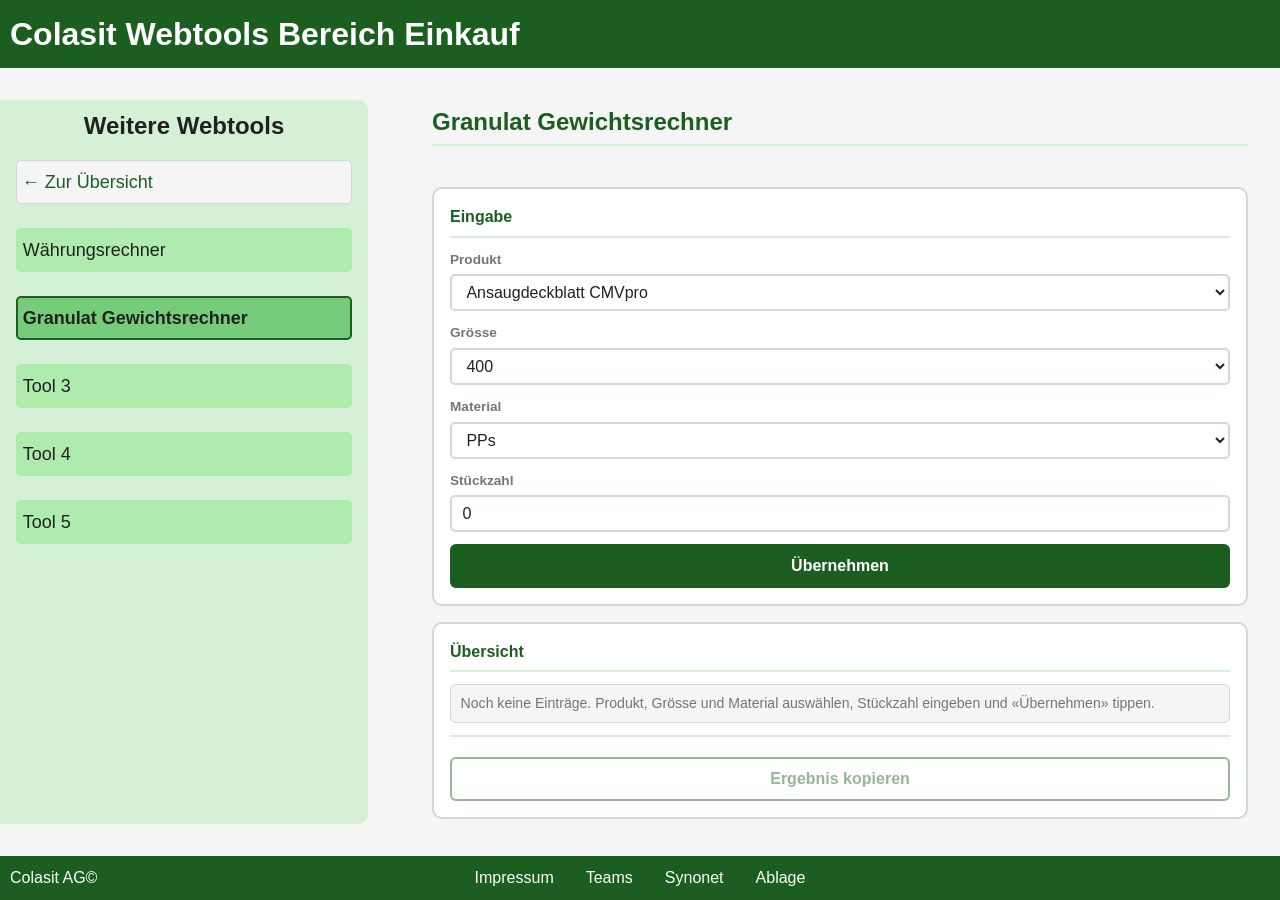
==== Granulat-Gewichtsrechner/index.html @ 0b78b168 "Implemented Granulat-Gewichtsrechner" ====
<!--
  Datei:    Granulat-Gewichtsrechner/index.html
  Zweck:    Tool-Seite zur Berechnung des Granulat-Bedarfs pro
            Produkt-Grösse-Material-Kombination.
            Desktop: Tabelle mit allen Kombinationen.
            Mobile:  Card-UI (Eingabe + Übersicht) mit gemeinsamem State.
  Scripts:  base/tools.js → base/app.js (Sidebar + Hamburger) → app.js (Rechner-Logik)
-->
<!doctype html>
<html lang="de">
  <head>
    <meta charset="UTF-8" />
    <meta name="viewport" content="width=device-width, initial-scale=1.0" />
    <title>Granulat Gewichtsrechner</title>
    <link rel="icon" href="../favicon.svg" type="image/svg+xml" />
    <link rel="stylesheet" href="../base/style.css" />
    <link rel="stylesheet" href="style.css" />
  </head>
  <body class="has-aside">
    <noscript>
      <div style="padding:1rem;background:#c62828;color:#fff;text-align:center;font-family:sans-serif;">
        Diese App benötigt JavaScript. Bitte aktivieren Sie JavaScript in Ihrem Browser.
      </div>
    </noscript>
    <header>
      <h1>Colasit Webtools Bereich Einkauf</h1>
      <!-- Hamburger-Button — auf Desktop unsichtbar, auf Mobile eingeblendet -->
      <button id="menu-toggle" aria-label="Navigation öffnen">&#9776;</button>
    </header>
    <main>
      <!-- tool-card--granulat: Modifier-Klasse für mobile Anpassungen ohne
           die globale .tool-card-Regel anderer Tools zu verändern -->
      <div class="tool-card tool-card--granulat">
        <h2>Granulat Gewichtsrechner</h2>

        <!-- Fehlermeldung bei JSON-Ladefehler (befüllt per app.js) -->
        <p id="error-msg" class="error-msg"></p>

        <!-- Ladeanzeige (per app.js ausgeblendet, sobald Daten bereit) -->
        <p id="loading-msg" class="loading-msg">Daten werden geladen…</p>

        <!-- Haupt-Inhalt: per app.js eingeblendet nach dem Laden -->
        <div id="content-wrapper" hidden>

          <!-- ═══ DESKTOP-ANSICHT (≥ 768px): klassische Tabelle ═══ -->
          <div id="desktop-view">

            <div class="table-scroll">
              <table class="data-table" id="granulat-table">
                <thead>
                  <tr>
                    <th>Produkt</th>
                    <th>Grösse</th>
                    <th>Material</th>
                    <th>Stückzahl</th>
                    <th>Gewicht&nbsp;/&nbsp;Stück&nbsp;(kg)</th>
                    <th>Granulat&nbsp;(kg)</th>
                  </tr>
                </thead>
                <tbody id="table-body">
                  <!-- Wird dynamisch per app.js befüllt -->
                </tbody>
              </table>
            </div>

            <h3 class="totals-heading">Gesamtbedarf pro Material</h3>
            <div class="table-scroll table-scroll--narrow">
              <table class="data-table" id="totals-table">
                <thead>
                  <tr>
                    <th>Material</th>
                    <th>Gesamtbedarf&nbsp;(kg)</th>
                  </tr>
                </thead>
                <tbody id="totals-body">
                  <!-- Wird dynamisch per app.js befüllt -->
                </tbody>
              </table>
            </div>

            <!-- Ergebnis in die Zwischenablage kopieren (Word/Outlook-kompatibel) -->
            <button class="copy-btn" id="copy-btn-desktop" type="button" disabled>
              Ergebnis kopieren
            </button>

          </div><!-- /#desktop-view -->

          <!-- ═══ MOBILE-ANSICHT (< 768px): Card-UI ═══ -->
          <div id="mobile-view">

            <!-- Card 1: Eingabe-Formular -->
            <div class="m-card" id="m-card-input">
              <h3 class="m-card__title">Eingabe</h3>

              <div class="m-field">
                <label for="m-select-product">Produkt</label>
                <select id="m-select-product">
                  <!-- Befüllt per app.js aus granulat.json -->
                </select>
              </div>

              <div class="m-field">
                <label for="m-select-size">Grösse</label>
                <select id="m-select-size">
                  <!-- Befüllt per app.js abhängig vom gewählten Produkt -->
                </select>
              </div>

              <div class="m-field">
                <label for="m-select-material">Material</label>
                <select id="m-select-material">
                  <!-- Befüllt per app.js abhängig von Produkt + Grösse -->
                </select>
              </div>

              <div class="m-field">
                <label for="m-input-qty">Stückzahl</label>
                <input
                  type="number"
                  id="m-input-qty"
                  min="0"
                  step="1"
                  value="0"
                  inputmode="numeric"
                  aria-label="Stückzahl"
                />
              </div>

              <button class="m-btn" id="m-btn-confirm" type="button">
                Übernehmen
              </button>
            </div><!-- /#m-card-input -->

            <!-- Card 2: Übersicht bestätigter Einträge + Totale -->
            <div class="m-card" id="m-card-overview">
              <h3 class="m-card__title">Übersicht</h3>

              <ul class="m-entry-list" id="m-entry-list">
                <!-- Befüllt per app.js nach jeder State-Änderung -->
              </ul>

              <div class="m-totals" id="m-totals">
                <!-- Befüllt per app.js: eine Zeile pro Material mit Total > 0 -->
              </div>

              <!-- Ergebnis in die Zwischenablage kopieren (Word/Outlook-kompatibel) -->
              <button class="m-btn m-btn--copy" id="copy-btn-mobile" type="button" disabled>
                Ergebnis kopieren
              </button>
            </div><!-- /#m-card-overview -->

          </div><!-- /#mobile-view -->

        </div><!-- /#content-wrapper -->
      </div><!-- /.tool-card -->
    </main>
    <aside>
      <!-- Wird dynamisch von base/app.js aus base/tools.js befüllt -->
    </aside>
    <footer>
      <p>Colasit AG©</p>
      <ul>
        <li><a href="#">Impressum</a></li>
        <li><a href="#">Teams</a></li>
        <li><a href="#">Synonet</a></li>
        <li><a href="#">Ablage</a></li>
      </ul>
    </footer>
    <script src="../base/tools.js"></script>
    <script src="../base/app.js"></script>
    <script src="app.js"></script>
  </body>
</html>
---- base/style.css ----
/* =================================================================
 * Datei:    base/style.css
 * Zweck:    Globales Basis-Stylesheet für alle Seiten.
 *           Definiert CSS-Variablen, das Grid-Seitenlayout
 *           (mit und ohne Sidebar), Header, Aside, Footer
 *           sowie das mobile Hamburger-Drawer-System.
 * Einbinden: Alle Seiten — vor einem allfälligen seiten-
 *            spezifischen style.css einbinden.
 * ================================================================= */


/* ─── CSS-Variablen (Design-Token) ──────────────────────────────── */
:root {
  --c-primary:      #76cc7a;
  --c-primary-lt:   #afebad;
  --c-primary-dk:   #1b5e20;
  --c-accent:       #d4f0d6;
  --c-bg:           #f4f5f4;
  --c-surface:      #ffffff;
  --c-border:       #cfd8dc;
  --c-text:         #212121;
  --c-text-muted:   #757575;
  --c-error:        #c62828;
}


/* ─── Reset ──────────────────────────────────────────────────────── */

*, *::before, *::after {
  box-sizing: border-box;
  margin: 0;
  padding: 0;
}


/* ─── Body & Grid-Layout ─────────────────────────────────────────── */

/* Standard-Layout (Startseite): einspaltig, Header–Main–Footer */
body {
  font-family: 'Segoe UI', Arial, sans-serif;
  font-size: 16px;
  line-height: 1.5;
  color: var(--c-text);
  background-color: var(--c-bg);

  display: grid;
  min-height: 100vh;
  grid-template-rows: auto 1fr auto;
  grid-template-columns: 1fr;
  grid-template-areas:
    "header"
    "main"
    "footer";
}

/* Tool-Unterseiten: zweispaltig mit 400px breiter Sidebar links */
body.has-aside {
  grid-template-columns: 400px 1fr;
  grid-template-areas:
    "header header"
    "aside  main"
    "footer footer";
}

/* Grid-Bereichs-Zuweisungen */
header { grid-area: header; }
main   { grid-area: main; }
aside  { grid-area: aside; display: none; } /* Sidebar nur bei .has-aside sichtbar */
footer { grid-area: footer; }


/* ─── Header ─────────────────────────────────────────────────────── */
header {
  display: flex;
  flex-direction: row;
  justify-content: flex-start;
  align-items: center;
  gap: 2rem;
  background-color: var(--c-primary-dk);
  color: var(--c-surface);
  padding: 10px;
}


/* ─── Aside / Sidebar ────────────────────────────────────────────── */
body.has-aside aside {
  display: flex;
  flex-direction: column;
  justify-content: flex-start;
  align-items: stretch;
  gap: 0.5rem;
  margin: 2rem 2rem 2rem 0;
  padding: 0.5rem;
  background-color: var(--c-accent);
  border-radius: 0 10px 10px 0;
}

aside h2 {
  text-align: center;
}

/* Navigations-Links in der Sidebar — min-height 44px für Touch-Targets */
aside a {
  padding: 0.3rem;
  margin: 0.5rem;
  min-height: 44px;
  display: flex;
  align-items: center;
  background-color: var(--c-primary-lt);
  text-decoration: none;
  color: var(--c-text);
  border-radius: 5px;
  font-size: large;
  border: solid 2px transparent;
  transition: border-color 0.2s ease;
}

aside a:hover, aside a.back-link:hover {
  border-color: var(--c-primary-dk);
}

/* Aktives Tool in der Sidebar hervorheben (gesetzt per base/app.js) */
aside a.active {
  background-color: var(--c-primary);
  border-color: var(--c-primary-dk);
  font-weight: bold;
}

aside a:active, aside a.back-link:active {
  background-color: var(--c-primary);
}

/* "Zur Übersicht"-Link mit neutralem Stil */
aside a.back-link {
  color: var(--c-primary-dk);
  border: 1px solid var(--c-border);
  border-radius: 5px;
  background-color: var(--c-bg);
}


/* ─── Footer ─────────────────────────────────────────────────────── */

/* Dreispaltiges Grid: Copyright links zentriert, Links rechts */
footer {
  display: grid;
  grid-template-columns: 1fr auto 1fr;
  align-items: center;
  background-color: var(--c-primary-dk);
  color: var(--c-surface);
  padding: 10px;
}

footer ul {
  display: flex;
  gap: 2rem;
  list-style: none;
}

footer a {
  color: var(--c-surface);
  text-decoration: none;
}

footer a:hover {
  color: var(--c-accent);
}

footer a:active {
  transform: scale(0.85);
  display: inline-block;
}


/* ─── Hamburger-Button (Desktop: unsichtbar) ─────────────────────── */

/* Wird nur auf Mobile per Media Query eingeblendet */
#menu-toggle {
  display: none;
  margin-left: auto;
  background: none;
  border: 2px solid var(--c-surface);
  border-radius: 5px;
  color: var(--c-surface);
  font-size: 1.5rem;
  line-height: 1;
  padding: 0.2rem 0.5rem;
  min-height: 44px;
  min-width: 44px;
  cursor: pointer;
  align-items: center;
  justify-content: center;
}


/* ─── Backdrop (wird per base/app.js ins DOM injiziert) ──────────── */
#menu-backdrop {
  display: none;
  position: fixed;
  inset: 0;
  background: rgba(0, 0, 0, 0.4);
  z-index: 99;
}


/* ─── Responsive: Mobile (≤ 767px) ──────────────────────────────── */
@media (max-width: 767px) {

  /* Layout auf einspaltig umschalten — Aside aus dem Grid entfernen */
  body.has-aside {
    grid-template-columns: 1fr;
    grid-template-areas:
      "header"
      "main"
      "footer";
  }

  /* Aside wird zum Drawer: fixed, startet ausserhalb des Viewports */
  body.has-aside aside {
    display: flex;
    position: fixed;
    top: 0;
    left: -300px; /* versteckt ausserhalb des Viewports */
    width: 280px;
    height: 100vh;
    z-index: 100;
    margin: 0;
    border-radius: 0 10px 10px 0;
    overflow-y: auto;
    padding-top: 1rem;
    transition: left 0.25s ease;
  }

  /* Drawer geöffnet — Klasse wird per base/app.js gesetzt */
  body.has-aside aside.aside--open {
    left: 0;
  }

  /* Backdrop einblenden, wenn Drawer offen */
  body.menu-open #menu-backdrop {
    display: block;
  }

  /* Hamburger-Button einblenden */
  #menu-toggle {
    display: flex;
  }

  /* Footer: einspaltig, Links umbrechen */
  footer {
    grid-template-columns: 1fr;
    justify-items: center;
    gap: 0.5rem;
    padding: 12px 10px;
  }

  footer ul {
    flex-wrap: wrap;
    justify-content: center;
    gap: 0.75rem 1.5rem;
  }
}
---- Granulat-Gewichtsrechner/style.css ----
/* =================================================================
 * Datei:    Granulat-Gewichtsrechner/style.css
 * Zweck:    Layout und Styling des Granulat-Gewichtsrechners.
 *           Desktop: Tabellen-Layout.
 *           Mobile:  Card-UI (Eingabe + Übersicht).
 *           Alle Farben über CSS-Variablen aus base/style.css —
 *           hier nur tool-spezifische Regeln.
 * Basis:    base/style.css (CSS-Variablen, Grid, Header, Footer)
 * ================================================================= */


/* ─── Seiten-Layout ──────────────────────────────────────────────── */

main {
  /* min-width: 0 verhindert, dass breite Tabelleninhalte das Grid-Layout
     aufbrechen und den body horizontal ausdehnen (was position: fixed-
     Elemente wie den Drawer verschieben würde). */
  min-width: 0;
  padding: 2rem;
}


/* ─── Tool-Card (Desktop) ────────────────────────────────────────── */

.tool-card {
  background-color: var(--c-surface);
  border: 2px solid var(--c-border);
  border-radius: 10px;
  padding: 2rem;
  display: flex;
  flex-direction: column;
  gap: 1.5rem;
}

.tool-card h2 {
  color: var(--c-primary-dk);
  border-bottom: 2px solid var(--c-accent);
  padding-bottom: 0.5rem;
}


/* ─── Abschnitts-Titel (Gesamtbedarf Desktop) ───────────────────── */

.totals-heading {
  color: var(--c-primary-dk);
  font-size: 1rem;
  margin-top: 1.5rem;
}


/* ─── Tabellen-Wrapper (horizontales Scrollen auf Mobile) ────────── */

.table-scroll {
  overflow-x: auto;
  -webkit-overflow-scrolling: touch;
}

.table-scroll--narrow {
  max-width: 360px;
}


/* ─── Datentabellen ──────────────────────────────────────────────── */

.data-table {
  width: 100%;
  border-collapse: collapse;
  font-size: 0.9rem;
  white-space: nowrap;
}

.data-table th,
.data-table td {
  padding: 0.4rem 0.75rem;
  border: 1px solid var(--c-border);
  text-align: left;
  color: var(--c-text);
}

.data-table thead th {
  background-color: var(--c-accent);
  color: var(--c-primary-dk);
  font-weight: bold;
}

.data-table tbody tr:nth-child(even) td {
  background-color: var(--c-bg);
}

.data-table .cell-center { text-align: center; }
.data-table .cell-right  { text-align: right; font-variant-numeric: tabular-nums; }

.data-table .cell-input  { padding: 0.2rem 0.4rem; }


/* ─── Stückzahl-Input (Desktop) ──────────────────────────────────── */

.data-table input[type="number"] {
  width: 80px;
  font-size: 0.9rem;
  padding: 0.3rem 0.5rem;
  border: 2px solid var(--c-border);
  border-radius: 5px;
  background-color: var(--c-surface);
  color: var(--c-text);
  text-align: right;
  transition: border-color 0.2s ease;
}

.data-table input[type="number"]:focus {
  outline: none;
  border-color: var(--c-primary-dk);
}

.data-table input[type="number"]:disabled {
  opacity: 0.5;
  cursor: not-allowed;
}


/* ─── Lade- und Fehlermeldungen ──────────────────────────────────── */

.loading-msg {
  color: var(--c-text-muted);
  font-size: 0.9rem;
}

.error-msg {
  color: var(--c-error);
  font-size: 0.9rem;
  min-height: 1.2em;
}


/* ─── Ansicht-Umschalten (Desktop / Mobile) ──────────────────────── */

/* Standard: Tabellen-Ansicht sichtbar, Card-UI versteckt */
#desktop-view { display: block; }
#mobile-view  { display: none;  }

/* Ab ≤ 1300px: Tabelle zu schmal → Card-UI einblenden.
   Die Sidebar wechselt bei 767px auf Drawer (base/style.css),
   zwischen 768px und 1300px ist die Card-UI im schmalen Desktop-Grid. */
@media (max-width: 1300px) {
  #desktop-view { display: none; }
  #mobile-view  { display: flex; flex-direction: column; gap: 1rem; }
}


/* ─── Card-UI: Tool-Card ohne Rahmen (Cards übernehmen die Optik) ── */

@media (max-width: 1300px) {
  /* tool-card--granulat: Modifier-Klasse isoliert diese Änderungen
     auf den Granulat-Rechner, ohne andere Tool-Cards zu beeinflussen */
  .tool-card--granulat {
    background-color: transparent;
    border: none;
    border-radius: 0;
    padding: 0;
    gap: 0.75rem;
  }

  .tool-card--granulat h2 {
    padding: 0.25rem 0;
  }
}

/* Kleineres Padding auf echten Mobilgeräten (matching base/style.css 767px) */
@media (max-width: 767px) {
  main {
    padding: 1rem;
  }
}


/* ═══════════════════════════════════════════════════════════════════
 * MOBILE CARD-UI
 * ═══════════════════════════════════════════════════════════════════ */


/* ─── Card-Grundstil ─────────────────────────────────────────────── */

.m-card {
  background-color: var(--c-surface);
  border: 2px solid var(--c-border);
  border-radius: 10px;
  padding: 1rem;
  display: flex;
  flex-direction: column;
  gap: 0.75rem;
}

.m-card__title {
  color: var(--c-primary-dk);
  font-size: 1rem;
  border-bottom: 2px solid var(--c-accent);
  padding-bottom: 0.4rem;
}


/* ─── Eingabe-Formular ───────────────────────────────────────────── */

.m-field {
  display: flex;
  flex-direction: column;
  gap: 0.25rem;
}

.m-field label {
  font-size: 0.85rem;
  font-weight: 600;
  color: var(--c-text-muted);
}

.m-field select,
.m-field input[type="number"] {
  /* 16px verhindert iOS-Safari Auto-Zoom beim Fokussieren */
  font-size: 16px;
  padding: 0.45rem 0.65rem;
  border: 2px solid var(--c-border);
  border-radius: 5px;
  background-color: var(--c-surface);
  color: var(--c-text);
  width: 100%;
  transition: border-color 0.2s ease;
}

.m-field select:focus,
.m-field input[type="number"]:focus {
  outline: none;
  border-color: var(--c-primary-dk);
}


/* ─── Übernehmen-Button ──────────────────────────────────────────── */

.m-btn {
  font-size: 1rem;
  font-weight: bold;
  padding: 0.65rem 1rem;
  min-height: 44px;    /* Touch-Target-Mindestgrösse */
  border: none;
  border-radius: 6px;
  background-color: var(--c-primary-dk);
  color: var(--c-surface);
  cursor: pointer;
  transition: background-color 0.2s ease;
}

.m-btn:hover  { background-color: var(--c-primary); color: var(--c-primary-dk); }
.m-btn:active { background-color: var(--c-primary-lt); color: var(--c-primary-dk); }


/* ─── Eintrags-Liste (Übersicht-Card) ────────────────────────────── */

.m-entry-list {
  list-style: none;
  display: flex;
  flex-direction: column;
  gap: 0.5rem;
}

/* Einzelner Eintrag (Produkt + Edit + Löschen) */
.m-entry-list li {
  display: flex;
  align-items: center;
  gap: 0.5rem;
  padding: 0.5rem 0.6rem;
  border: 1px solid var(--c-border);
  border-radius: 6px;
  background-color: var(--c-bg);
}

/* Produkt-/Material-Info nimmt den verbleibenden Platz */
.m-entry__label {
  flex: 1;
  font-size: 0.88rem;
  line-height: 1.4;
  color: var(--c-text);
}

.m-entry__label small {
  color: var(--c-text-muted);
}

/* Stückzahl × Gewicht = Granulat */
.m-entry__qty {
  font-size: 0.82rem;
  color: var(--c-text-muted);
  white-space: nowrap;
  font-variant-numeric: tabular-nums;
}

/* Bearbeiten- und Löschen-Buttons */
.m-entry__btn {
  background: none;
  border: 1px solid var(--c-border);
  border-radius: 5px;
  width: 36px;
  height: 36px;
  flex-shrink: 0;
  display: flex;
  align-items: center;
  justify-content: center;
  font-size: 1rem;
  cursor: pointer;
  color: var(--c-text-muted);
  transition: color 0.15s ease, border-color 0.15s ease, background-color 0.15s ease;
}

.m-entry__btn:hover {
  color: var(--c-primary-dk);
  border-color: var(--c-primary-dk);
  background-color: var(--c-accent);
}

.m-entry__btn--delete:hover {
  color: var(--c-error);
  border-color: var(--c-error);
  background-color: #fde8e8;
}

/* Platzhalter wenn Übersicht noch leer ist */
.m-entry--empty {
  font-size: 0.88rem;
  color: var(--c-text-muted);
  text-align: center;
  padding: 0.75rem 0;
}


/* ─── Gesamtbedarf-Block (Übersicht-Card) ────────────────────────── */

.m-totals {
  border-top: 2px solid var(--c-accent);
  padding-top: 0.5rem;
  display: flex;
  flex-direction: column;
  gap: 0.3rem;
}

.m-totals__row {
  display: flex;
  justify-content: space-between;
  align-items: baseline;
  font-size: 0.9rem;
}

.m-totals__label { color: var(--c-text-muted); }

.m-totals__value {
  font-weight: bold;
  font-variant-numeric: tabular-nums;
  color: var(--c-primary-dk);
}


/* ─── Ergebnis-kopieren-Button ───────────────────────────────────── */

/* Desktop: rechtsbündig unterhalb der Totale-Tabelle */
.copy-btn {
  align-self: flex-end;
  font-size: 0.9rem;
  padding: 0.45rem 1rem;
  min-height: 36px;
  border: 2px solid var(--c-primary-dk);
  border-radius: 6px;
  background-color: var(--c-surface);
  color: var(--c-primary-dk);
  cursor: pointer;
  transition: background-color 0.2s ease, color 0.2s ease;
}

.copy-btn:hover:not(:disabled) {
  background-color: var(--c-accent);
}

.copy-btn:disabled {
  opacity: 0.45;
  cursor: not-allowed;
}

/* Bestätigungs-Zustand: kurz grün einfärben */
.copy-btn--success {
  background-color: var(--c-primary);
  border-color: var(--c-primary-dk);
  color: var(--c-primary-dk);
}

/* Mobile: gleicher Stil wie .m-btn, aber sekundär (Rahmen statt Füllung) */
.m-btn--copy {
  background-color: var(--c-surface);
  color: var(--c-primary-dk);
  border: 2px solid var(--c-primary-dk);
}

.m-btn--copy:hover:not(:disabled) {
  background-color: var(--c-accent);
  color: var(--c-primary-dk);
}

.m-btn--copy:disabled {
  opacity: 0.45;
  cursor: not-allowed;
}
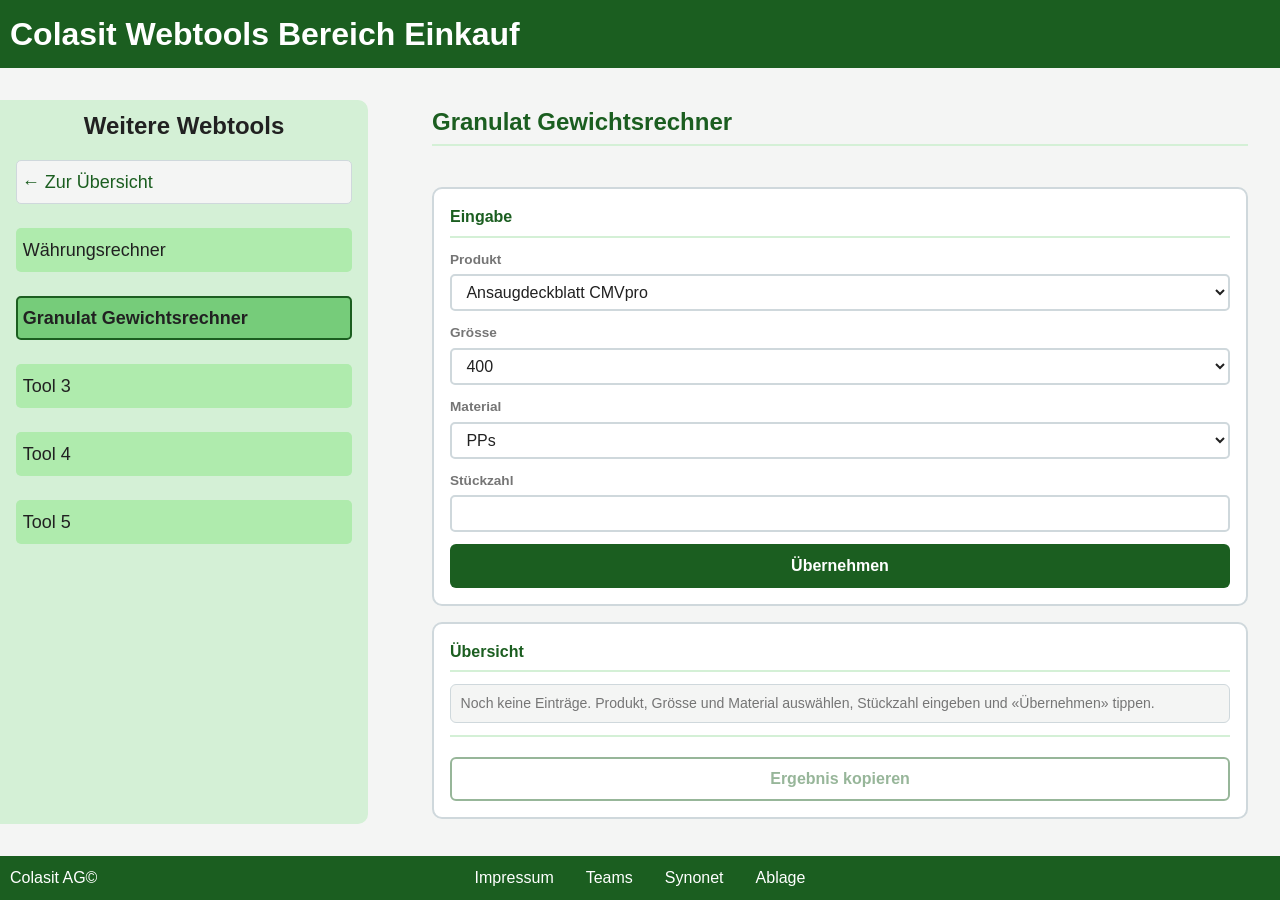
==== commit 3855f900: "Fixing UI issues of Granulat Gewichtsberechner" ====
--- a/Granulat-Gewichtsrechner/index.html
+++ b/Granulat-Gewichtsrechner/index.html
@@ -120,7 +120,7 @@
                   id="m-input-qty"
                   min="0"
                   step="1"
-                  value="0"
+                  value=""
                   inputmode="numeric"
                   aria-label="Stückzahl"
                 />
--- a/Granulat-Gewichtsrechner/style.css
+++ b/Granulat-Gewichtsrechner/style.css
@@ -283,11 +283,10 @@
   color: var(--c-text-muted);
 }
 
-/* Stückzahl × Gewicht = Granulat */
+/* Stückzahl × Gewicht = Granulat (innerhalb .m-entry__label) */
 .m-entry__qty {
   font-size: 0.82rem;
   color: var(--c-text-muted);
-  white-space: nowrap;
   font-variant-numeric: tabular-nums;
 }
 
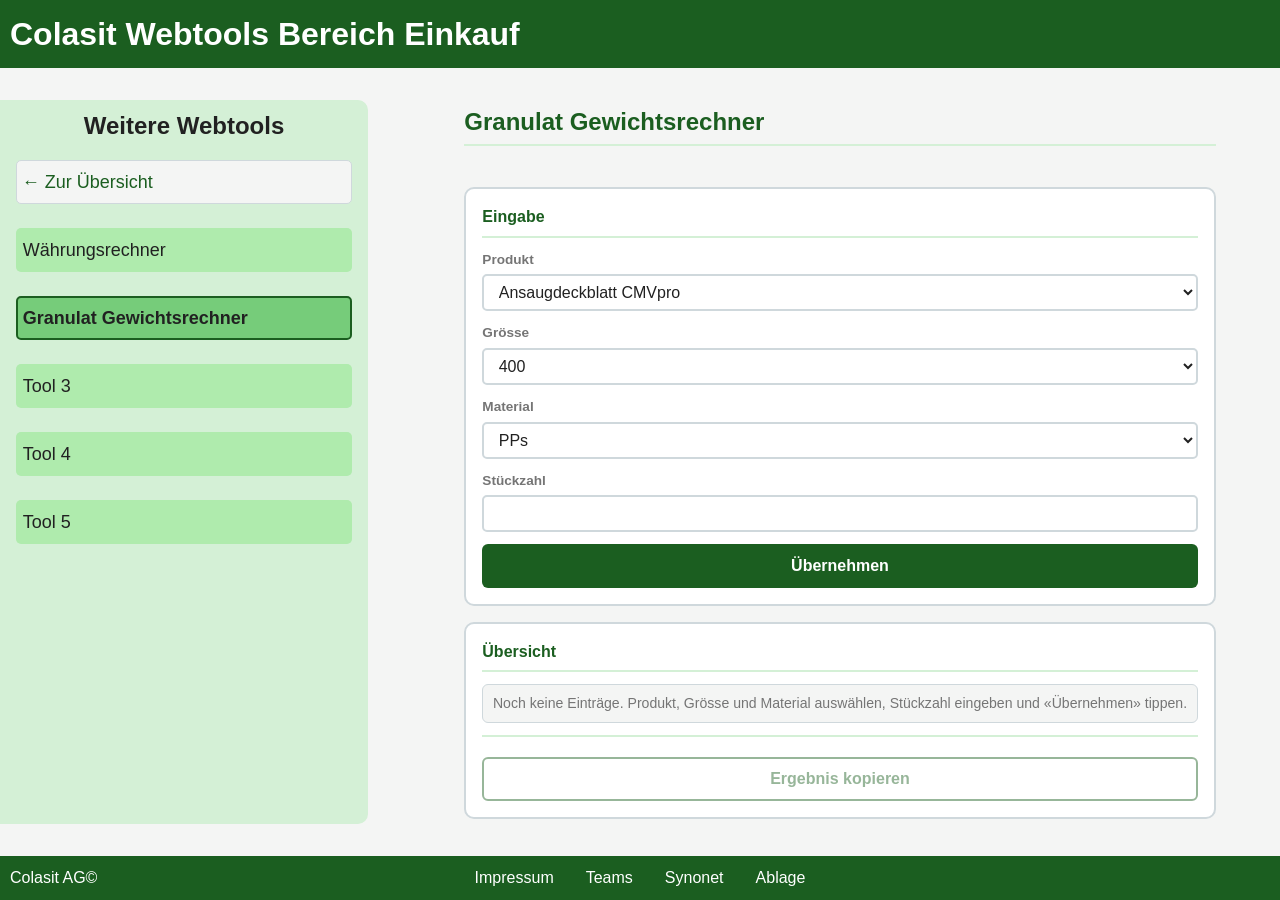
==== commit 0b08908a: "Table and content changed of Granulat-Gewichtsberechner" ====
--- a/Granulat-Gewichtsrechner/index.html
+++ b/Granulat-Gewichtsrechner/index.html
@@ -18,8 +18,17 @@
   </head>
   <body class="has-aside">
     <noscript>
-      <div style="padding:1rem;background:#c62828;color:#fff;text-align:center;font-family:sans-serif;">
-        Diese App benötigt JavaScript. Bitte aktivieren Sie JavaScript in Ihrem Browser.
+      <div
+        style="
+          padding: 1rem;
+          background: #c62828;
+          color: #fff;
+          text-align: center;
+          font-family: sans-serif;
+        "
+      >
+        Diese App benötigt JavaScript. Bitte aktivieren Sie JavaScript in Ihrem
+        Browser.
       </div>
     </noscript>
     <header>
@@ -41,10 +50,8 @@
 
         <!-- Haupt-Inhalt: per app.js eingeblendet nach dem Laden -->
         <div id="content-wrapper" hidden>
-
           <!-- ═══ DESKTOP-ANSICHT (≥ 768px): klassische Tabelle ═══ -->
           <div id="desktop-view">
-
             <div class="table-scroll">
               <table class="data-table" id="granulat-table">
                 <thead>
@@ -69,7 +76,8 @@
                 <thead>
                   <tr>
                     <th>Material</th>
-                    <th>Gesamtbedarf&nbsp;(kg)</th>
+                    <th>Basis&nbsp;(kg)</th>
+                    <th>Granulat&nbsp;inkl.&nbsp;10&nbsp;%&nbsp;(kg)</th>
                   </tr>
                 </thead>
                 <tbody id="totals-body">
@@ -79,15 +87,19 @@
             </div>
 
             <!-- Ergebnis in die Zwischenablage kopieren (Word/Outlook-kompatibel) -->
-            <button class="copy-btn" id="copy-btn-desktop" type="button" disabled>
+            <button
+              class="copy-btn"
+              id="copy-btn-desktop"
+              type="button"
+              disabled
+            >
               Ergebnis kopieren
             </button>
-
-          </div><!-- /#desktop-view -->
+          </div>
+          <!-- /#desktop-view -->
 
           <!-- ═══ MOBILE-ANSICHT (< 768px): Card-UI ═══ -->
           <div id="mobile-view">
-
             <!-- Card 1: Eingabe-Formular -->
             <div class="m-card" id="m-card-input">
               <h3 class="m-card__title">Eingabe</h3>
@@ -129,7 +141,8 @@
               <button class="m-btn" id="m-btn-confirm" type="button">
                 Übernehmen
               </button>
-            </div><!-- /#m-card-input -->
+            </div>
+            <!-- /#m-card-input -->
 
             <!-- Card 2: Übersicht bestätigter Einträge + Totale -->
             <div class="m-card" id="m-card-overview">
@@ -144,15 +157,22 @@
               </div>
 
               <!-- Ergebnis in die Zwischenablage kopieren (Word/Outlook-kompatibel) -->
-              <button class="m-btn m-btn--copy" id="copy-btn-mobile" type="button" disabled>
+              <button
+                class="m-btn m-btn--copy"
+                id="copy-btn-mobile"
+                type="button"
+                disabled
+              >
                 Ergebnis kopieren
               </button>
-            </div><!-- /#m-card-overview -->
-
-          </div><!-- /#mobile-view -->
-
-        </div><!-- /#content-wrapper -->
-      </div><!-- /.tool-card -->
+            </div>
+            <!-- /#m-card-overview -->
+          </div>
+          <!-- /#mobile-view -->
+        </div>
+        <!-- /#content-wrapper -->
+      </div>
+      <!-- /.tool-card -->
     </main>
     <aside>
       <!-- Wird dynamisch von base/app.js aus base/tools.js befüllt -->
--- a/Granulat-Gewichtsrechner/style.css
+++ b/Granulat-Gewichtsrechner/style.css
@@ -17,6 +17,9 @@
      Elemente wie den Drawer verschieben würde). */
   min-width: 0;
   padding: 2rem;
+  display: flex;
+  justify-content: center;
+  align-items: flex-start;
 }
 
 
@@ -27,6 +30,7 @@
   border: 2px solid var(--c-border);
   border-radius: 10px;
   padding: 2rem;
+  max-width: 1000px;
   display: flex;
   flex-direction: column;
   gap: 1.5rem;
@@ -56,7 +60,7 @@
 }
 
 .table-scroll--narrow {
-  max-width: 360px;
+  max-width: 520px;
 }
 
 
@@ -87,10 +91,15 @@
   background-color: var(--c-bg);
 }
 
-.data-table .cell-center { text-align: center; }
-.data-table .cell-right  { text-align: right; font-variant-numeric: tabular-nums; }
-
+.data-table .cell-center { text-align: left; }
+.data-table .cell-right  { text-align: left; font-variant-numeric: tabular-nums; }
 .data-table .cell-input  { padding: 0.2rem 0.4rem; }
+
+/* Puffer-Spalte in der Gesamtbedarf-Tabelle farblich hervorheben */
+.data-table .cell-buffer {
+  color: var(--c-primary-dk);
+  font-weight: bold;
+}
 
 
 /* ─── Stückzahl-Input (Desktop) ──────────────────────────────────── */
@@ -347,9 +356,23 @@
 
 .m-totals__label { color: var(--c-text-muted); }
 
-.m-totals__value {
+/* Rechte Seite: Basis und Bestellmenge übereinander */
+.m-totals__values {
+  display: flex;
+  flex-direction: column;
+  align-items: flex-start;
+  gap: 0.1rem;
+  font-variant-numeric: tabular-nums;
+}
+
+.m-totals__basis {
+  font-size: 0.82rem;
+  color: var(--c-text-muted);
+}
+
+.m-totals__buffer {
   font-weight: bold;
-  font-variant-numeric: tabular-nums;
+  font-size: 0.9rem;
   color: var(--c-primary-dk);
 }
 
